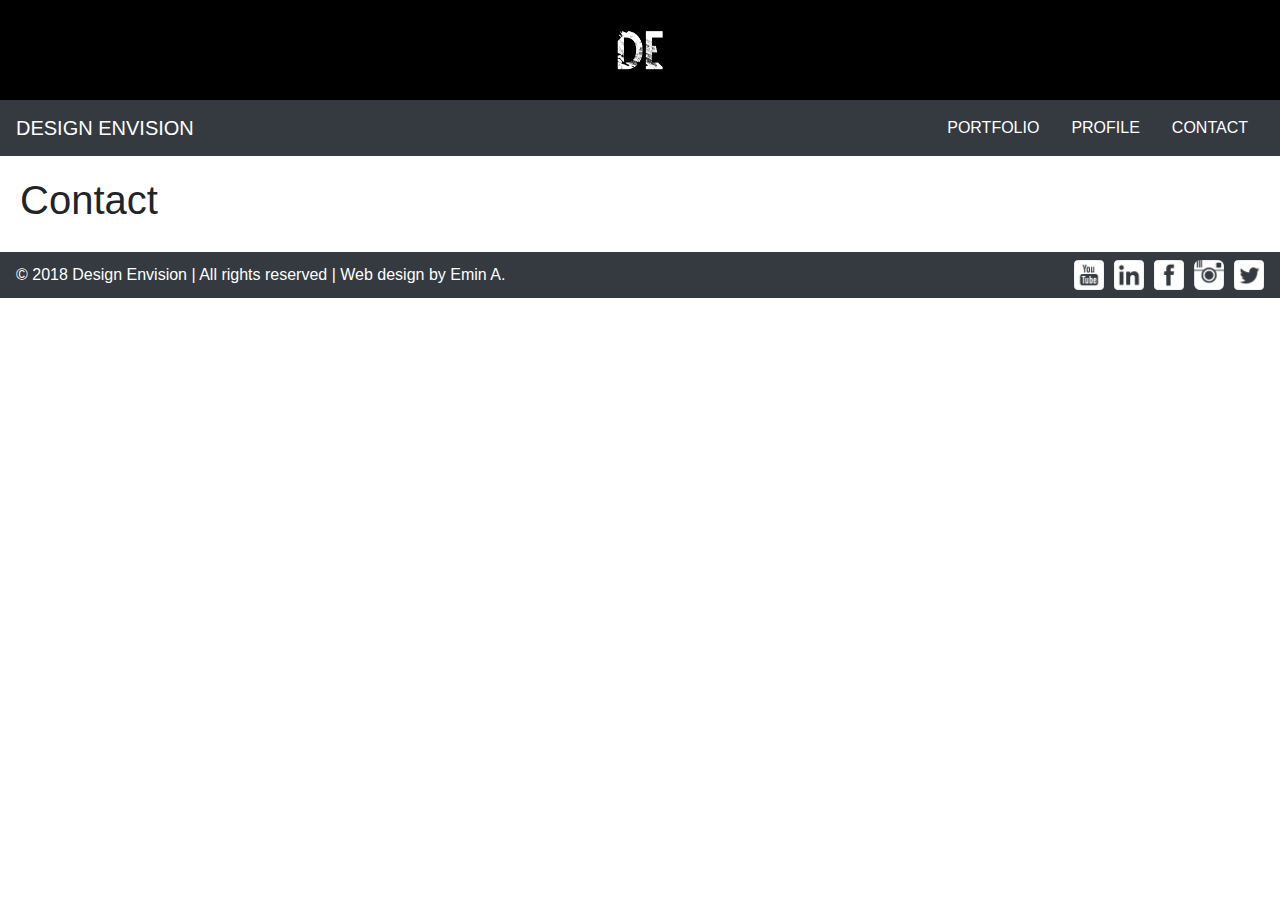
==== contact.html @ 18507562 "portfolio2020" ====
<!DOCTYPE html>
<html lang="en">
  <head>
    <meta charset="UTF-8" />
    <meta name="viewport" content="width=device-width, initial-scale=1.0" />
    <link rel="stylesheet" href="css/styles.css" />
    <!-- Bootstrap CSS -->

    <link
      rel="stylesheet"
      href="https://stackpath.bootstrapcdn.com/bootstrap/4.5.2/css/bootstrap.min.css"
      integrity="sha384-JcKb8q3iqJ61gNV9KGb8thSsNjpSL0n8PARn9HuZOnIxN0hoP+VmmDGMN5t9UJ0Z"
      crossorigin="anonymous"
    />
    <link rel="icon" href="DE.ico" />
    <title>Contact</title>
  </head>
  <body>
    <div class="first">
      <img id="logo" src="images/DE logo 2.png" alt="DE" />
    </div>
    <nav class="navbar navbar-dark bg-dark">
      <a class="navbar-brand" href="index.html">DESIGN ENVISION</a>
      <ul class="nav justify-content-end">
        <li class="nav-item">
          <a class="nav-link active text-white" href="portfolio.html"
            >PORTFOLIO</a
          >
        </li>
        <li class="nav-item">
          <a class="nav-link text-white" href="profile.html">PROFILE</a>
        </li>
        <li class="nav-item">
          <a class="nav-link text-white" href="contact.html">CONTACT</a>
        </li>
      </ul>
    </nav>

    <h1>Contact</h1>
    <footer>
      <nav class="navbar navbar-dark bg-dark">
        <ul id="footerOne" class="nav justify text-white">
          <p>
            © 2018 Design Envision | All rights reserved | Web design by
            <a
              class="text-white"
              href="/HTML - Personal Site/Personal Site.html"
              >Emin A.</a
            >
          </p>
        </ul>
        <ul class="nav justify-content-end text-white">
          <li class="nav-item-one">
            <a
              href="https://www.youtube.com/channel/UCDjB8jR22c5gHLLFWwqpayw?view_as=subscriber"
              ><img id="youtube" src="icons/youtube-3-64.png" alt="youtube"
            /></a>
          </li>
          <li class="nav-item-one">
            <a href="https://www.linkedin.com/in/emin-avdovic-90210/"
              ><img id="linkedin" src="icons/linkedin-3-64.png" alt="linkedin"
            /></a>
          </li>
          <li class="nav-item-one">
            <a href=""
              ><img id="facebook" src="icons/facebook-3-64.png" alt="facebook"
            /></a>
          </li>
          <li class="nav-item-one">
            <a href="https://www.instagram.com/designenvision90/"
              ><img id="instagram" src="icons/instagram-64.png" alt="instagram"
            /></a>
          </li>
          <li class="nav-item">
            <a href=""
              ><img id="twitter" src="icons/twitter-3-64.png" alt="twitter"
            /></a>
          </li>
        </ul>
      </nav>
    </footer>
    <!-- Optional JavaScript -->
    <!-- jQuery first, then Popper.js, then Bootstrap JS -->

    <script
      src="https://code.jquery.com/jquery-3.5.1.slim.min.js"
      integrity="sha384-DfXdz2htPH0lsSSs5nCTpuj/zy4C+OGpamoFVy38MVBnE+IbbVYUew+OrCXaRkfj"
      crossorigin="anonymous"
    ></script>
    <script
      src="https://cdn.jsdelivr.net/npm/popper.js@1.16.1/dist/umd/popper.min.js"
      integrity="sha384-9/reFTGAW83EW2RDu2S0VKaIzap3H66lZH81PoYlFhbGU+6BZp6G7niu735Sk7lN"
      crossorigin="anonymous"
    ></script>
    <script
      src="https://stackpath.bootstrapcdn.com/bootstrap/4.5.2/js/bootstrap.min.js"
      integrity="sha384-B4gt1jrGC7Jh4AgTPSdUtOBvfO8shuf57BaghqFfPlYxofvL8/KUEfYiJOMMV+rV"
      crossorigin="anonymous"
    ></script>
  </body>
</html>
---- css/styles.css ----
body {
  margin: 0%;
}
.bottom-container {
}
#facebook {
  height: 30px;
}
.first {
  background-color: black;
  height: 100px;
  text-align: center;
}
#footerOne {
  height: 24px;
}

h1 {
  margin-top: 0%;
  padding: 20px;
}
#instagram {
  height: 30px;
}
#linkedin {
  height: 30px;
}
#logo {
  width: 100px;
  height: 100px;
}
.middle-container {
}
.nav-item-one {
  margin-right: 10px;
}
.top-container {
}
#twitter {
  height: 30px;
}
#youtube {
  height: 30px;
}
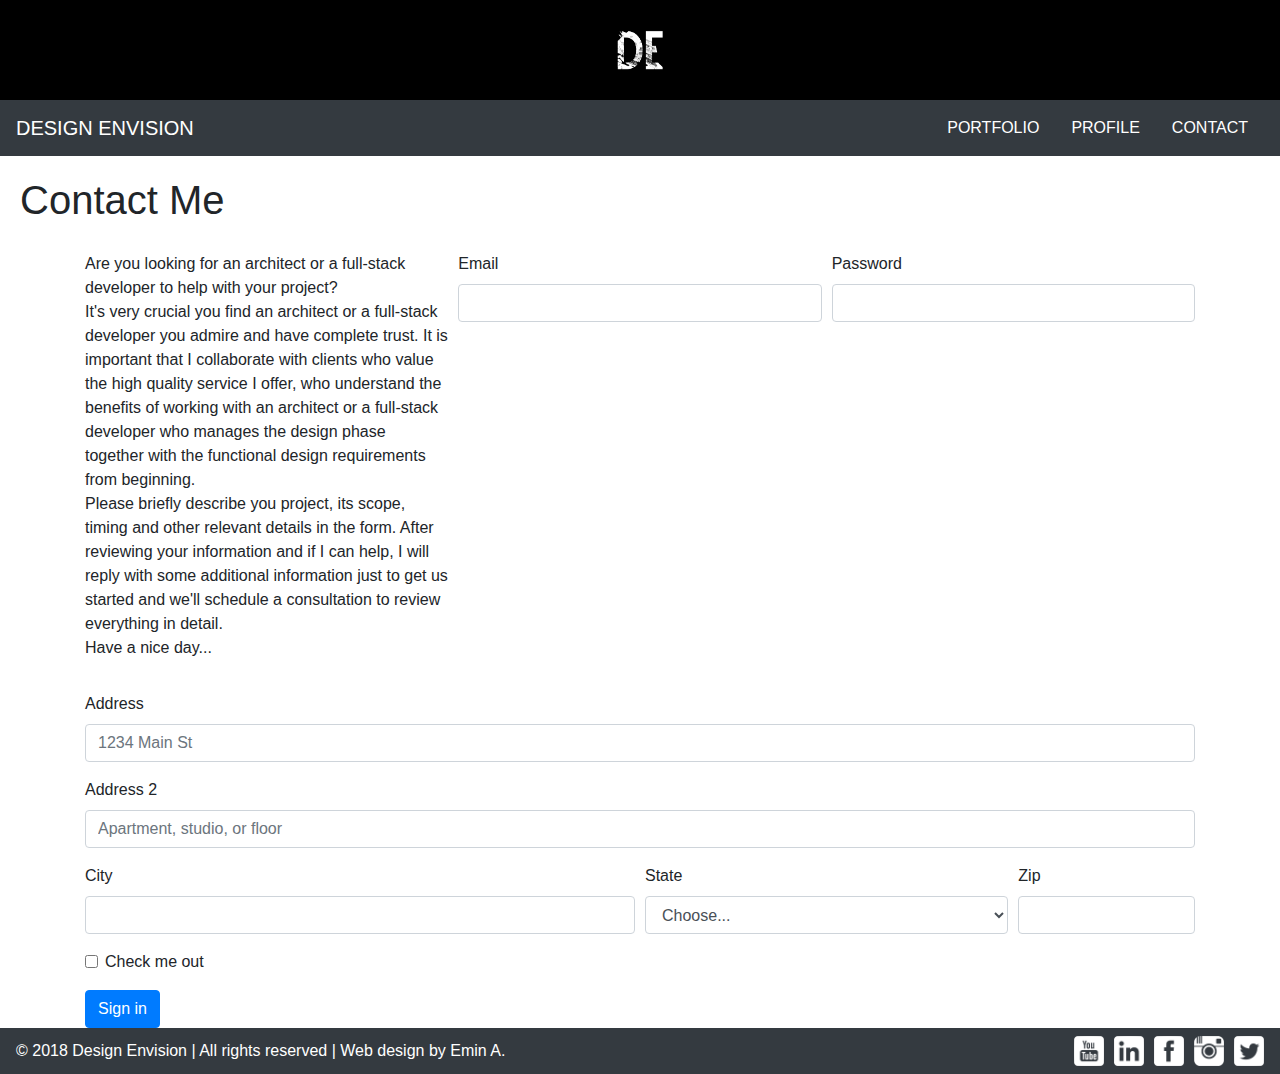
==== commit e2bdcb95: "update02" ====
--- a/contact.html
+++ b/contact.html
@@ -36,7 +36,87 @@
       </ul>
     </nav>
 
-    <h1>Contact</h1>
+    <h1>Contact Me</h1>
+    <div class="container">
+      <form>
+        <div class="form-row">
+          <!-- Contact Text -->
+          <div class="form-group col-md-4">
+            <p>
+              Are you looking for an architect or a full-stack developer to help
+              with your project?
+              <br />
+              It's very crucial you find an architect or a full-stack developer
+              you admire and have complete trust. It is important that I
+              collaborate with clients who value the high quality service I
+              offer, who understand the benefits of working with an architect or
+              a full-stack developer who manages the design phase together with
+              the functional design requirements from beginning.
+              <br />
+              Please briefly describe you project, its scope, timing and other
+              relevant details in the form. After reviewing your information and
+              if I can help, I will reply with some additional information just
+              to get us started and we'll schedule a consultation to review
+              everything in detail.
+              <br />
+              Have a nice day...
+            </p>
+          </div>
+          <div class="form-group col-md-4">
+            <label for="inputEmail4">Email</label>
+            <input type="email" class="form-control" id="inputEmail4" />
+          </div>
+          <div class="form-group col-md-4">
+            <label for="inputPassword4">Password</label>
+            <input type="password" class="form-control" id="inputPassword4" />
+          </div>
+        </div>
+        <div class="form-group">
+          <label for="inputAddress">Address</label>
+          <input
+            type="text"
+            class="form-control"
+            id="inputAddress"
+            placeholder="1234 Main St"
+          />
+        </div>
+        <div class="form-group">
+          <label for="inputAddress2">Address 2</label>
+          <input
+            type="text"
+            class="form-control"
+            id="inputAddress2"
+            placeholder="Apartment, studio, or floor"
+          />
+        </div>
+        <div class="form-row">
+          <div class="form-group col-md-6">
+            <label for="inputCity">City</label>
+            <input type="text" class="form-control" id="inputCity" />
+          </div>
+          <div class="form-group col-md-4">
+            <label for="inputState">State</label>
+            <select id="inputState" class="form-control">
+              <option selected>Choose...</option>
+              <option>...</option>
+            </select>
+          </div>
+          <div class="form-group col-md-2">
+            <label for="inputZip">Zip</label>
+            <input type="text" class="form-control" id="inputZip" />
+          </div>
+        </div>
+        <div class="form-group">
+          <div class="form-check">
+            <input class="form-check-input" type="checkbox" id="gridCheck" />
+            <label class="form-check-label" for="gridCheck">
+              Check me out
+            </label>
+          </div>
+        </div>
+        <button type="submit" class="btn btn-primary">Sign in</button>
+      </form>
+    </div>
     <footer>
       <nav class="navbar navbar-dark bg-dark">
         <ul id="footerOne" class="nav justify text-white">
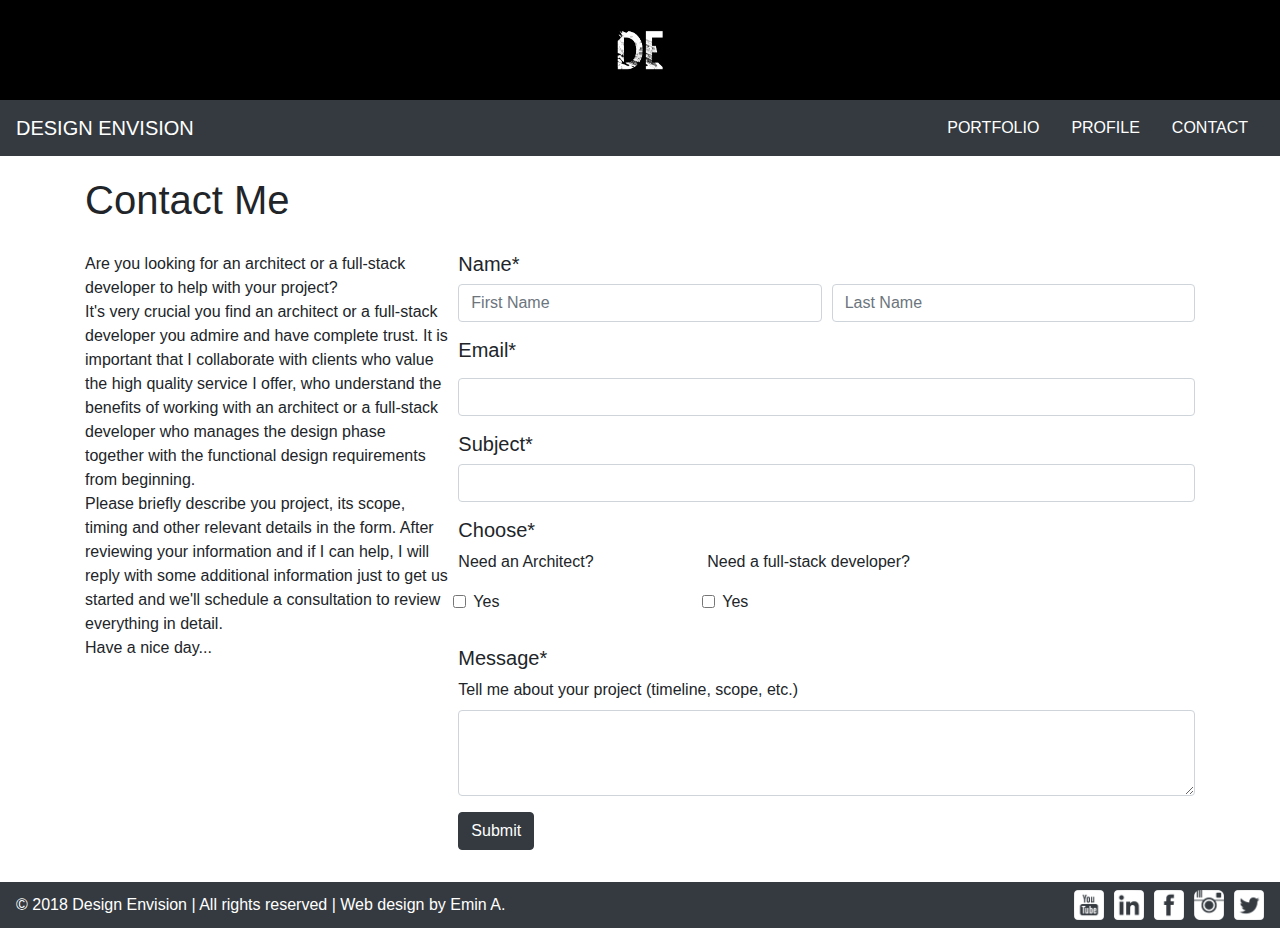
==== commit 2889200f: "update03" ====
--- a/contact.html
+++ b/contact.html
@@ -35,8 +35,9 @@
         </li>
       </ul>
     </nav>
-
-    <h1>Contact Me</h1>
+    <div class="container">
+      <h1>Contact Me</h1>
+    </div>
     <div class="container">
       <form>
         <div class="form-row">
@@ -62,59 +63,86 @@
               Have a nice day...
             </p>
           </div>
-          <div class="form-group col-md-4">
-            <label for="inputEmail4">Email</label>
-            <input type="email" class="form-control" id="inputEmail4" />
-          </div>
-          <div class="form-group col-md-4">
-            <label for="inputPassword4">Password</label>
-            <input type="password" class="form-control" id="inputPassword4" />
+          <div class="form-group col-md-8">
+            <div class="form-group">
+              <h5>Name*</h5>
+              <div class="form-row">
+                <div class="form-group col">
+                  <input
+                    type="text"
+                    class="form-control"
+                    placeholder="First Name"
+                  />
+                </div>
+                <div class="form-group col">
+                  <input
+                    type="text"
+                    class="form-control"
+                    placeholder="Last Name"
+                  />
+                </div>
+              </div>
+              <div class="form-row">
+                <div class="form-group col">
+                  <label for="inputEmail4"><h5>Email*</h5></label>
+                  <input type="email" class="form-control" id="inputEmail4" />
+                </div>
+              </div>
+              <div class="form-row">
+                <div class="form-group col">
+                  <!-- I STOPPED HERE -->
+                  <h5>Subject*</h5>
+                  <input type="text" class="form-control" />
+                </div>
+              </div>
+              <h5>Choose*</h5>
+              <div class="form-row">
+                <div class="form-group col-md-4">
+                  <p>Need an Architect?</p>
+                  <div class="form-row">
+                    <div class="form-group form-check">
+                      <input
+                        type="checkbox"
+                        class="form-check-input"
+                        id="exampleCheck1"
+                      />
+                      <label class="form-check-label" for="exampleCheck1"
+                        >Yes</label
+                      >
+                    </div>
+                  </div>
+                </div>
+                <div class="form-group col-md-4">
+                  <p>Need a full-stack developer?</p>
+                  <div class="form-row">
+                    <div class="form-group form-check">
+                      <input
+                        type="checkbox"
+                        class="form-check-input"
+                        id="exampleCheck1"
+                      />
+                      <label class="form-check-label" for="exampleCheck1"
+                        >Yes</label
+                      >
+                    </div>
+                  </div>
+                </div>
+              </div>
+              <h5>Message*</h5>
+              <div class="form-group">
+                <label for="exampleFormControlTextarea1"
+                  >Tell me about your project (timeline, scope, etc.)</label
+                >
+                <textarea
+                  class="form-control"
+                  id="exampleFormControlTextarea1"
+                  rows="3"
+                ></textarea>
+              </div>
+              <button type="submit" class="btn btn-dark">Submit</button>
+            </div>
           </div>
         </div>
-        <div class="form-group">
-          <label for="inputAddress">Address</label>
-          <input
-            type="text"
-            class="form-control"
-            id="inputAddress"
-            placeholder="1234 Main St"
-          />
-        </div>
-        <div class="form-group">
-          <label for="inputAddress2">Address 2</label>
-          <input
-            type="text"
-            class="form-control"
-            id="inputAddress2"
-            placeholder="Apartment, studio, or floor"
-          />
-        </div>
-        <div class="form-row">
-          <div class="form-group col-md-6">
-            <label for="inputCity">City</label>
-            <input type="text" class="form-control" id="inputCity" />
-          </div>
-          <div class="form-group col-md-4">
-            <label for="inputState">State</label>
-            <select id="inputState" class="form-control">
-              <option selected>Choose...</option>
-              <option>...</option>
-            </select>
-          </div>
-          <div class="form-group col-md-2">
-            <label for="inputZip">Zip</label>
-            <input type="text" class="form-control" id="inputZip" />
-          </div>
-        </div>
-        <div class="form-group">
-          <div class="form-check">
-            <input class="form-check-input" type="checkbox" id="gridCheck" />
-            <label class="form-check-label" for="gridCheck">
-              Check me out
-            </label>
-          </div>
-        </div>
-        <button type="submit" class="btn btn-primary">Sign in</button>
       </form>
     </div>
     <footer>
--- a/css/styles.css
+++ b/css/styles.css
@@ -3,6 +3,7 @@
 }
 .bottom-container {
 }
+
 #facebook {
   height: 30px;
 }
@@ -18,6 +19,7 @@
 h1 {
   margin-top: 0%;
   padding: 20px;
+  padding-left: 0px;
 }
 #instagram {
   height: 30px;
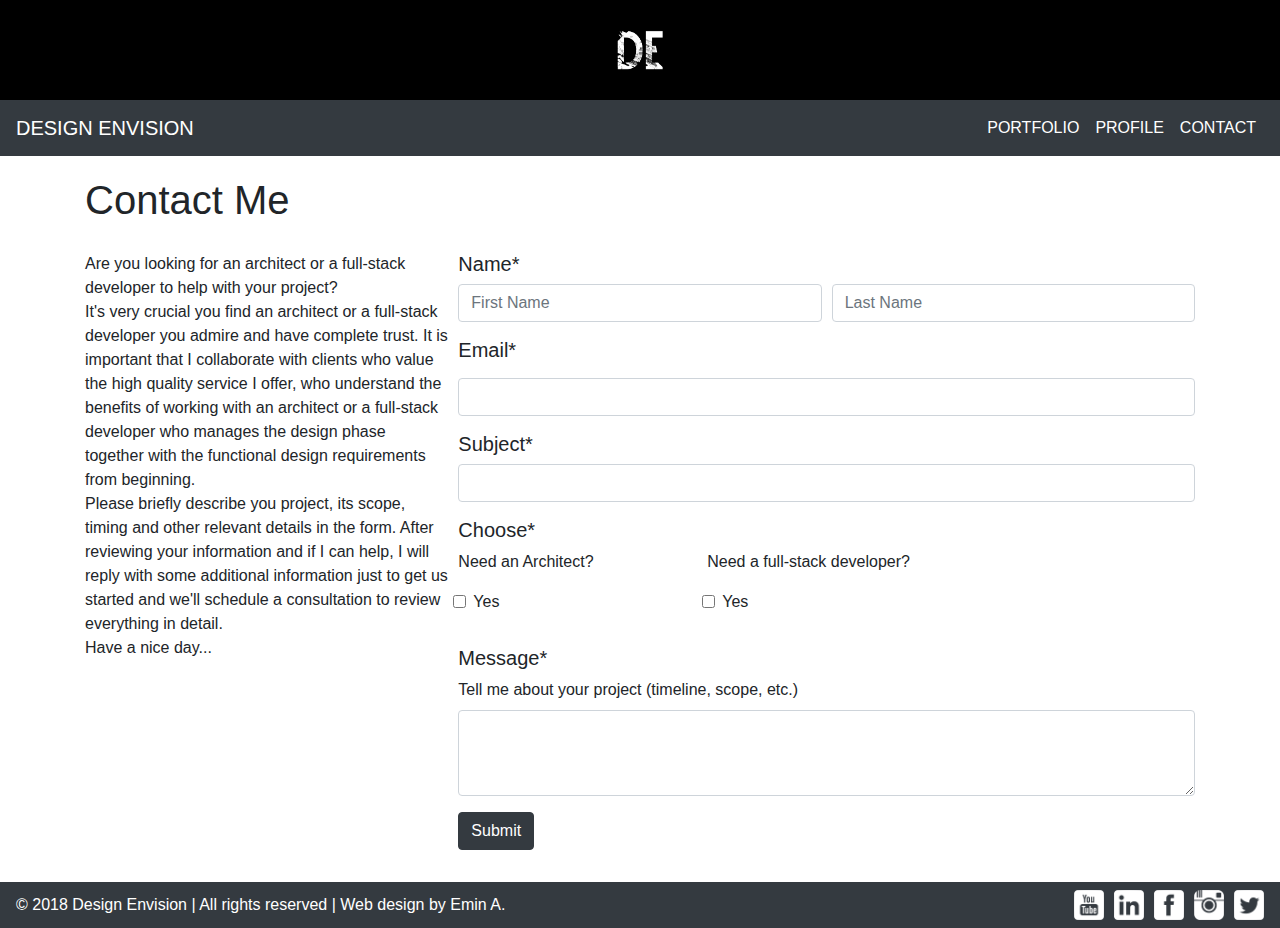
==== commit f1822dc4: "Navbar Update" ====
--- a/contact.html
+++ b/contact.html
@@ -12,28 +12,56 @@
       integrity="sha384-JcKb8q3iqJ61gNV9KGb8thSsNjpSL0n8PARn9HuZOnIxN0hoP+VmmDGMN5t9UJ0Z"
       crossorigin="anonymous"
     />
-    <link rel="icon" href="DE.ico" />
+    <link rel="icon" href="/CSS - MySite/portfolio/images/DE logo FINAL.ico" />
     <title>Contact</title>
   </head>
   <body>
     <div class="first">
       <img id="logo" src="images/DE logo 2.png" alt="DE" />
     </div>
-    <nav class="navbar navbar-dark bg-dark">
+    <nav class="navbar navbar-expand-md navbar-dark bg-dark">
       <a class="navbar-brand" href="index.html">DESIGN ENVISION</a>
-      <ul class="nav justify-content-end">
-        <li class="nav-item">
-          <a class="nav-link active text-white" href="portfolio.html"
-            >PORTFOLIO</a
-          >
-        </li>
-        <li class="nav-item">
-          <a class="nav-link text-white" href="profile.html">PROFILE</a>
-        </li>
-        <li class="nav-item">
-          <a class="nav-link text-white" href="contact.html">CONTACT</a>
-        </li>
-      </ul>
+      <button
+        class="navbar-toggler"
+        type="button"
+        data-toggle="collapse"
+        data-target="#navbarNav"
+        aria-controls="navbarNav"
+        aria-expanded="false"
+        aria-label="Toggle navigation"
+      >
+        <span class="navbar-toggler-icon"></span>
+      </button>
+      <div class="collapse navbar-collapse" id="navbarNav">
+        <ul class="navbar-nav ml-auto mt-2 mt-lg-0">
+          <li class="nav-item active ml-auto">
+            <a class="nav-link text-white" href="portfolio.html"
+              >PORTFOLIO<span class="sr-only">(current)</span></a
+            >
+          </li>
+          <li class="nav-item ml-auto">
+            <a class="nav-link text-white" href="profile.html">PROFILE</a>
+          </li>
+          <li class="nav-item ml-auto">
+            <a class="nav-link text-white" href="contact.html">CONTACT</a>
+          </li>
+          <li class="nav-item ml-auto d-block d-md-none">
+            <form class="form-inline my-2 my-lg-0">
+              <input
+                class="form-control mr-sm-2 ml-auto"
+                type="search"
+                placeholder="Search"
+              />
+              <button
+                class="btn btn-outline-success my-2 my-sm-0"
+                type="submit"
+              >
+                Search
+              </button>
+            </form>
+          </li>
+        </ul>
+      </div>
     </nav>
     <div class="container">
       <h1>Contact Me</h1>
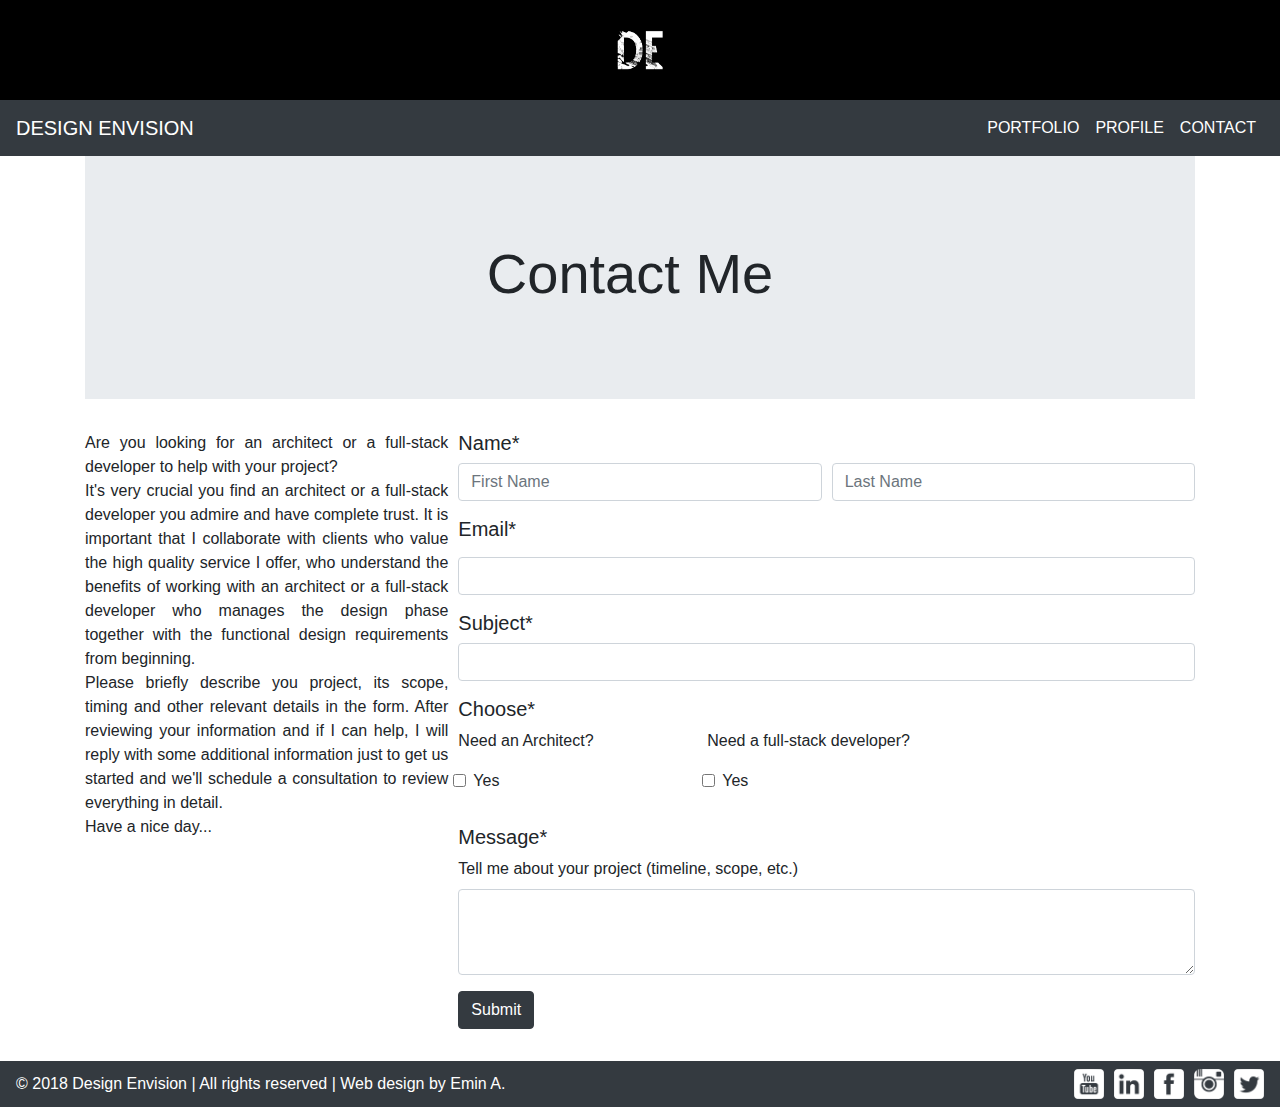
==== commit 1579b00e: "Update" ====
--- a/contact.html
+++ b/contact.html
@@ -64,14 +64,25 @@
       </div>
     </nav>
     <div class="container">
+      <div class="jumbotron jumbotron-fluid">
+        <div class="container">
+          <h1 class="display-4">Contact Me</h1>
+          <!-- <p class="lead">
+            This is a modified jumbotron that occupies the entire horizontal
+            space of its parent.
+          </p> -->
+        </div>
+      </div>
+    </div>
+    <!-- <div class="container">
       <h1>Contact Me</h1>
-    </div>
+    </div> -->
     <div class="container">
       <form>
         <div class="form-row">
           <!-- Contact Text -->
           <div class="form-group col-md-4">
-            <p>
+            <p class="text-justify">
               Are you looking for an architect or a full-stack developer to help
               with your project?
               <br />
--- a/css/styles.css
+++ b/css/styles.css
@@ -2,6 +2,9 @@
   margin: 0%;
 }
 .bottom-container {
+}
+.display-4 {
+  text-align: center;
 }
 
 #facebook {
@@ -24,6 +27,17 @@
 #instagram {
   height: 30px;
 }
+#leftRight {
+  text-align: center;
+  text-decoration: none;
+  margin-top: 300px;
+  /* display: inline-block; */
+  /* padding: 8px, 16px; */
+}
+/* #leftRight:hover {
+  background-color: #ddd;
+  color: black;
+} */
 #linkedin {
   height: 30px;
 }
@@ -36,6 +50,34 @@
 .nav-item-one {
   margin-right: 10px;
 }
+.next {
+  background-color: #f1f1f1;
+  padding-left: 40px;
+  margin-left: 40px;
+  opacity: 1;
+  transition-duration: 0.2s;
+  transition-timing-function: ease-in-out;
+  transition-delay: 0s;
+}
+.next:hover {
+  /* background-color: #f1f1f1; */
+  background-color: #ddd;
+  color: black;
+}
+.previous {
+  background-color: #f1f1f1;
+  padding-left: 40px;
+  opacity: 1;
+  transition-duration: 0.2s;
+  transition-timing-function: ease-in-out;
+  transition-delay: 0s;
+  /* margin-left: 20px; */
+}
+.previous:hover {
+  /* background-color: #f1f1f1; */
+  background-color: #ddd;
+  color: black;
+}
 .top-container {
 }
 #twitter {
